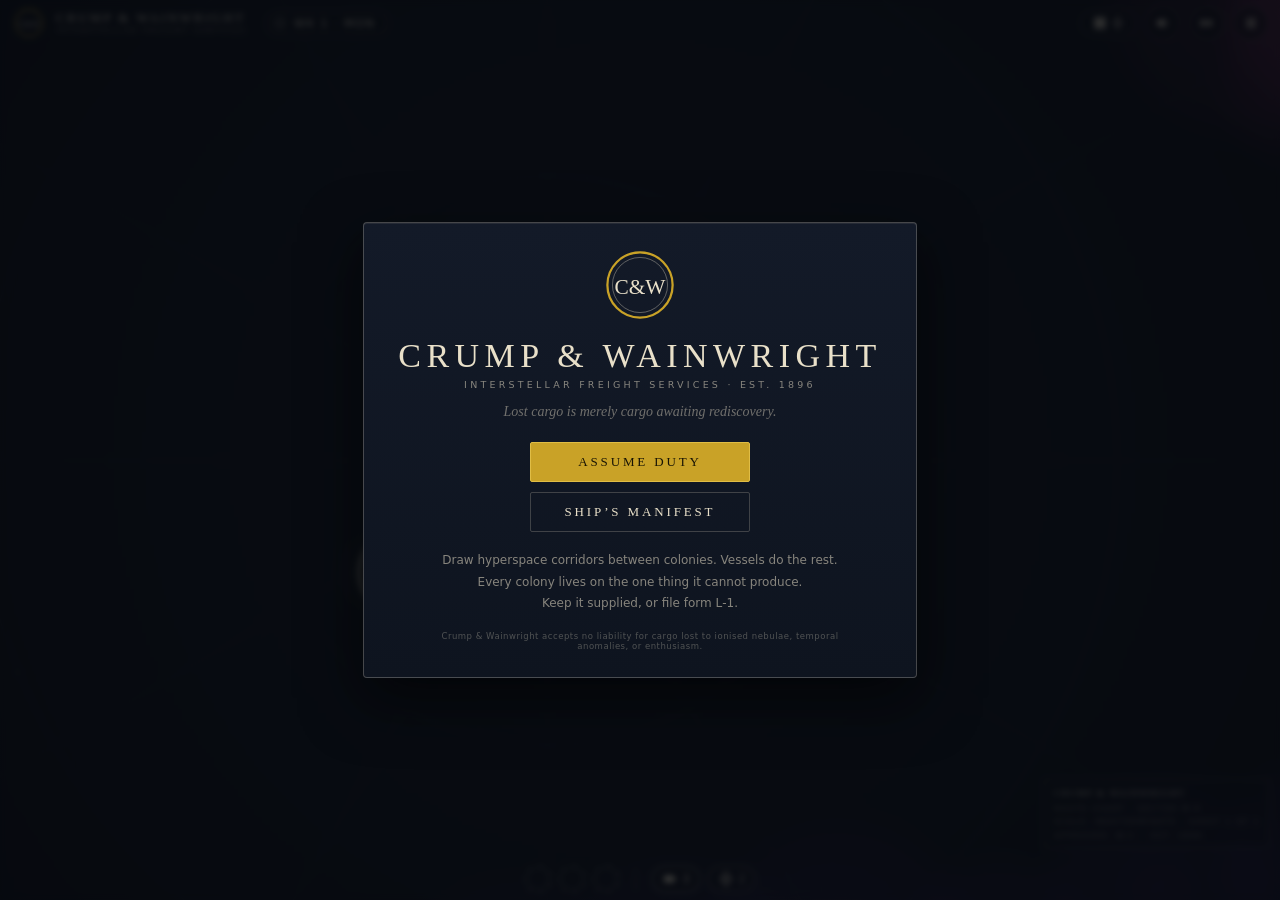
==== index.html @ efbcc78e "Crump & Wainwright: Interstellar Freight Services — complete game A Mini Metro-style network optimis" ====
<!DOCTYPE html>
<html lang="en-GB">
<head>
<meta charset="utf-8">
<meta name="viewport" content="width=device-width, initial-scale=1, maximum-scale=1, user-scalable=no, viewport-fit=cover">
<meta name="theme-color" content="#0b1017">
<meta name="apple-mobile-web-app-capable" content="yes">
<meta name="apple-mobile-web-app-status-bar-style" content="black-translucent">
<title>Crump &amp; Wainwright — Interstellar Freight Services</title>
<link rel="icon" href='data:image/svg+xml,<svg xmlns="http://www.w3.org/2000/svg" viewBox="0 0 64 64"><circle cx="32" cy="32" r="30" fill="%230b1017" stroke="%23c9a227" stroke-width="3"/><text x="32" y="41" font-family="Georgia,serif" font-size="24" fill="%23e9e0c9" text-anchor="middle">C%26W</text></svg>'>
<link rel="stylesheet" href="css/style.css">
</head>
<body>

<canvas id="game"></canvas>

<!-- ————— HUD ————— -->
<div id="hud-top" class="hud">
  <button id="brand-mark" title="Crump &amp; Wainwright" aria-label="Crump and Wainwright">
    <svg viewBox="0 0 64 64" width="30" height="30">
      <circle cx="32" cy="32" r="29" fill="none" stroke="#c9a227" stroke-width="2.5"/>
      <circle cx="32" cy="32" r="24" fill="none" stroke="rgba(233,224,201,0.35)" stroke-width="1"/>
      <text x="32" y="40" font-family="Georgia,serif" font-size="19" fill="#e9e0c9" text-anchor="middle">C&amp;W</text>
    </svg>
  </button>
  <div id="brand-word">CRUMP &amp; WAINWRIGHT<span>INTERSTELLAR FREIGHT SERVICES</span></div>
  <div id="hud-clock">
    <div id="clock-ring"></div>
    <div id="clock-day">WK 1 · MON</div>
  </div>
  <div class="hud-spacer"></div>
  <div id="hud-score" title="Consignments delivered"><span id="hud-score-n">0</span></div>
  <button id="btn-sound" class="hud-btn" title="Sound">
    <svg viewBox="0 0 24 24" width="18" height="18"><path class="spk" d="M4 9v6h4l5 4V5L8 9H4z" fill="#e9e0c9"/><path class="wave" d="M16 9c1.5 1.5 1.5 4.5 0 6" stroke="#e9e0c9" stroke-width="1.8" fill="none" stroke-linecap="round"/></svg>
  </button>
  <button id="btn-speed" class="hud-btn" title="Fast forward">
    <svg viewBox="0 0 24 24" width="18" height="18"><path d="M4 6v12l7-6-7-6zm9 0v12l7-6-7-6z" fill="#e9e0c9"/></svg>
  </button>
  <button id="btn-pause" class="hud-btn" title="Pause">
    <svg viewBox="0 0 24 24" width="18" height="18"><path d="M7 5h3.4v14H7zM13.6 5H17v14h-3.4z" fill="#e9e0c9"/></svg>
  </button>
</div>

<div id="hud-bottom" class="hud">
  <div id="corridor-chips"></div>
  <div id="hud-divider"></div>
  <div id="inventory-chips"></div>
</div>

<div id="toasts"></div>
<div id="tooltip"></div>

<!-- engineering drawing title block -->
<div id="titleblock">
  <div class="tb-row tb-name">CRUMP &amp; WAINWRIGHT</div>
  <div class="tb-row" id="tb-sector">ROUTE CHART · SECTOR —</div>
  <div class="tb-row">SCALE: INDETERMINATE · SHEET 1 OF 1</div>
  <div class="tb-row">APPROVED: W.C. · EST. 1896</div>
</div>

<!-- ————— Start screen ————— -->
<div id="start-screen" class="screen visible">
  <div class="panel start-panel">
    <svg viewBox="0 0 64 64" width="72" height="72" class="crest">
      <circle cx="32" cy="32" r="29" fill="none" stroke="#c9a227" stroke-width="2"/>
      <circle cx="32" cy="32" r="24.5" fill="none" stroke="rgba(233,224,201,0.4)" stroke-width="0.8"/>
      <text x="32" y="40" font-family="Georgia,serif" font-size="19" fill="#e9e0c9" text-anchor="middle">C&amp;W</text>
    </svg>
    <h1>CRUMP &amp; WAINWRIGHT</h1>
    <div class="subtitle">INTERSTELLAR FREIGHT SERVICES · EST. 1896</div>
    <div id="start-tagline">Connecting frontier worlds since 1896.</div>
    <div class="start-buttons">
      <button id="btn-play" class="btn-primary">ASSUME DUTY</button>
      <button id="btn-manifest" class="btn-secondary">SHIP’S MANIFEST</button>
    </div>
    <div class="howto">
      Draw hyperspace corridors between colonies. Vessels do the rest.<br>
      Every colony lives on the one thing it cannot produce.<br>
      Keep it supplied, or file form L‑1.
    </div>
    <div class="smallprint">Crump &amp; Wainwright accepts no liability for cargo lost to ionised nebulae, temporal anomalies, or enthusiasm.</div>
  </div>
</div>

<!-- ————— Ship's Manifest ————— -->
<div id="manifest-screen" class="screen">
  <div class="panel manifest-panel">
    <h2>SHIP’S MANIFEST</h2>
    <div class="manifest-note">A colony displays the glyph of the one cargo it cannot produce.
      Crates carry the glyph of the colony type they are bound for. Deliver accordingly.</div>
    <div id="manifest-grid"></div>
    <div class="manifest-note dim">* Designated colonies. One per sector, and the sector is rather attached to them.</div>
    <div class="manifest-note dim">Operations: drag between colonies to open a corridor · drag a loose end to extend it
      · drag mid-route onto a colony to call there · long-press a stop to reroute or withdraw service.</div>
    <button id="btn-manifest-close" class="btn-primary">VERY GOOD</button>
  </div>
</div>

<!-- ————— Pause ————— -->
<div id="pause-screen" class="screen">
  <div class="panel">
    <h2>SERVICE HELD</h2>
    <div class="pause-note">The network waits. The paperwork does not.</div>
    <div class="stack">
      <button id="btn-resume" class="btn-primary">RESUME SERVICE</button>
      <button id="btn-pause-manifest" class="btn-secondary">SHIP’S MANIFEST</button>
      <button id="btn-restart" class="btn-secondary">NEW CONTRACT</button>
    </div>
  </div>
</div>

<!-- ————— Weekly review ————— -->
<div id="review-dialog" class="screen">
  <div class="panel memo-panel">
    <div class="memo-head">INTERNAL MEMORANDUM</div>
    <h2 id="review-week">Week 1 concluded</h2>
    <div class="memo-line">The Board has approved: one (1) additional freight vessel.<br>
      Further, kindly select <b>one</b> of the following requisitions:</div>
    <div id="review-options"></div>
  </div>
</div>

<!-- ————— Game over ————— -->
<div id="gameover-screen" class="screen">
  <div class="panel memo-panel">
    <div class="memo-head">NOTICE OF SERVICE REVIEW</div>
    <div id="go-memo" class="memo-line"></div>
    <div id="go-stats">
      <div><span id="go-days">0</span><label>days in service</label></div>
      <div><span id="go-delivered">0</span><label>consignments</label></div>
      <div><span id="go-best">0</span><label>company record</label></div>
    </div>
    <div id="go-signoff" class="memo-signoff">The kettle remains on.</div>
    <div class="memo-from">— Head Office</div>
    <button id="btn-again" class="btn-primary">RESUME TRADING</button>
  </div>
</div>

<!-- ————— Portrait guard ————— -->
<div id="rotate-overlay">
  <div>
    <svg viewBox="0 0 24 24" width="42" height="42"><path d="M7 3h10a2 2 0 0 1 2 2v14a2 2 0 0 1-2 2H7a2 2 0 0 1-2-2V5a2 2 0 0 1 2-2z" fill="none" stroke="#e9e0c9" stroke-width="1.5" transform="rotate(90 12 12)"/></svg>
    <p>Kindly rotate your device.<br><span>Company services operate in landscape.</span></p>
  </div>
</div>

<script src="js/config.js"></script>
<script src="js/copy.js"></script>
<script src="js/glyphs.js"></script>
<script src="js/audio.js"></script>
<script src="js/sim.js"></script>
<script src="js/render.js"></script>
<script src="js/input.js"></script>
<script src="js/ui.js"></script>
<script src="js/devpanel.js"></script>
<script src="js/main.js"></script>
</body>
</html>
---- css/style.css ----
/* Crump & Wainwright — Interstellar Freight Services
   Dark premium instrument, not an entertainment product. */

:root {
  --ink: #0b1017;
  --ink-raise: #121926;
  --parch: #e9e0c9;
  --parch-dim: rgba(233, 224, 201, 0.55);
  --parch-faint: rgba(233, 224, 201, 0.22);
  --brass: #c9a227;
  --red: #d4574f;
  --serif: "Iowan Old Style", "Palatino Linotype", Palatino, "Book Antiqua", Georgia, serif;
  --sans: ui-sans-serif, system-ui, "Helvetica Neue", Arial, sans-serif;
}

* { margin: 0; padding: 0; box-sizing: border-box; }

html, body {
  width: 100%;
  height: 100%;
  overflow: hidden;
  background: var(--ink);
  color: var(--parch);
  font-family: var(--sans);
  -webkit-user-select: none;
  user-select: none;
  -webkit-tap-highlight-color: transparent;
}

#game {
  position: fixed;
  inset: 0;
  width: 100%;
  height: 100dvh;
  touch-action: none;
  cursor: crosshair;
}

/* ————————————————— HUD ————————————————— */
.hud {
  position: fixed;
  left: 0;
  right: 0;
  display: flex;
  align-items: center;
  gap: 10px;
  padding: 6px max(12px, env(safe-area-inset-left)) 6px max(12px, env(safe-area-inset-left));
  pointer-events: none;
  z-index: 20;
}
.hud > * { pointer-events: auto; }
#hud-top { top: 0; padding-top: max(6px, env(safe-area-inset-top)); }
#hud-bottom { bottom: 0; padding-bottom: max(8px, env(safe-area-inset-bottom)); justify-content: center; }

#brand-mark {
  background: none;
  border: none;
  cursor: pointer;
  display: flex;
  padding: 2px;
  opacity: 0.9;
}
#brand-word {
  font-family: var(--serif);
  font-size: 13px;
  letter-spacing: 0.18em;
  line-height: 1.25;
  color: var(--parch);
  white-space: nowrap;
}
#brand-word span {
  display: block;
  font-size: 7.5px;
  letter-spacing: 0.3em;
  color: var(--parch-dim);
}

#hud-clock {
  display: flex;
  align-items: center;
  gap: 7px;
  margin-left: 10px;
  background: rgba(11, 16, 23, 0.55);
  border: 1px solid var(--parch-faint);
  border-radius: 20px;
  padding: 4px 12px 4px 6px;
}
#clock-ring {
  width: 14px;
  height: 14px;
  border-radius: 50%;
  background: conic-gradient(var(--brass) 0deg, rgba(233, 224, 201, 0.15) 0);
}
#clock-day {
  font-size: 11px;
  letter-spacing: 0.14em;
  color: var(--parch);
  font-variant-numeric: tabular-nums;
}

.hud-spacer { flex: 1; }

#hud-score {
  display: flex;
  align-items: center;
  gap: 6px;
  font-size: 14px;
  letter-spacing: 0.06em;
  font-variant-numeric: tabular-nums;
  background: rgba(11, 16, 23, 0.55);
  border: 1px solid var(--parch-faint);
  border-radius: 20px;
  padding: 4px 12px;
}

.hud-btn {
  width: 34px;
  height: 34px;
  border-radius: 50%;
  border: 1px solid var(--parch-faint);
  background: rgba(11, 16, 23, 0.55);
  display: flex;
  align-items: center;
  justify-content: center;
  cursor: pointer;
}
.hud-btn:active { background: rgba(233, 224, 201, 0.12); }
.hud-btn.active { border-color: var(--brass); background: rgba(201, 162, 39, 0.2); }
#btn-sound.muted .wave { display: none; }
#btn-sound.muted { opacity: 0.5; }

/* corridor + inventory chips */
#corridor-chips, #inventory-chips { display: flex; gap: 8px; align-items: center; }
#hud-divider { width: 1px; height: 22px; background: var(--parch-faint); margin: 0 6px; }

.chip {
  position: relative;
  width: 26px;
  height: 26px;
  border-radius: 50%;
  border: 2.5px solid var(--parch-dim);
  background: transparent;
  cursor: pointer;
  display: flex;
  align-items: center;
  justify-content: center;
}
.corridor-chip.empty { border-style: dashed; opacity: 0.65; }
.corridor-chip .chip-count {
  position: absolute;
  inset: 0;
  display: flex;
  align-items: center;
  justify-content: center;
  font-size: 11px;
  font-weight: 700;
  color: #0b1017;
}
.chip.target { box-shadow: 0 0 0 3px rgba(233, 224, 201, 0.35); animation: pulse 1s infinite; }
.inv-chip {
  width: auto;
  border-radius: 16px;
  padding: 3px 9px;
  gap: 5px;
  border-width: 1px;
  background: rgba(11, 16, 23, 0.55);
}
.inv-chip .inv-count { font-size: 12px; font-variant-numeric: tabular-nums; color: var(--parch); }
.inv-chip.armed { border-color: var(--brass); background: rgba(201, 162, 39, 0.22); animation: pulse 1s infinite; }
.inv-chip.passive { cursor: default; opacity: 0.8; }
@keyframes pulse { 50% { box-shadow: 0 0 0 5px rgba(233, 224, 201, 0.12); } }

/* ————————————————— toasts ————————————————— */
#toasts {
  position: fixed;
  top: 52px;
  left: 50%;
  transform: translateX(-50%);
  display: flex;
  flex-direction: column;
  align-items: center;
  gap: 6px;
  z-index: 30;
  pointer-events: none;
  width: min(92vw, 560px);
}
.toast {
  font-family: var(--serif);
  font-size: 13px;
  color: var(--parch);
  background: rgba(18, 25, 38, 0.92);
  border: 1px solid var(--parch-faint);
  border-left: 3px solid var(--brass);
  padding: 7px 14px;
  border-radius: 3px;
  opacity: 0;
  transform: translateY(-6px);
  transition: opacity 0.4s, transform 0.4s;
  text-align: center;
  max-width: 100%;
}
.toast.show { opacity: 1; transform: none; }

/* ————————————————— tooltip ————————————————— */
#tooltip {
  position: fixed;
  transform: translate(-50%, -100%);
  background: rgba(18, 25, 38, 0.95);
  border: 1px solid var(--parch-faint);
  padding: 6px 10px;
  font-size: 11.5px;
  line-height: 1.5;
  border-radius: 3px;
  pointer-events: none;
  opacity: 0;
  transition: opacity 0.2s;
  z-index: 25;
  white-space: nowrap;
}
#tooltip.visible { opacity: 1; }
#tooltip b { font-family: var(--serif); letter-spacing: 0.04em; }
.tt-special { color: var(--brass); }

/* ————————————————— title block ————————————————— */
#titleblock {
  position: fixed;
  right: max(10px, env(safe-area-inset-right));
  bottom: calc(max(8px, env(safe-area-inset-bottom)) + 44px);
  border: 1px solid var(--parch-faint);
  padding: 5px 9px;
  font-size: 7.5px;
  letter-spacing: 0.22em;
  color: var(--parch-dim);
  line-height: 1.8;
  z-index: 10;
  pointer-events: none;
  background: rgba(11, 16, 23, 0.4);
}
#titleblock .tb-name { font-family: var(--serif); font-size: 9px; color: var(--parch); }
@media (max-height: 420px), (max-width: 700px) { #titleblock { display: none; } }

/* ————————————————— screens ————————————————— */
.screen {
  position: fixed;
  inset: 0;
  display: flex;
  align-items: center;
  justify-content: center;
  background: rgba(7, 10, 15, 0.78);
  backdrop-filter: blur(3px);
  z-index: 40;
  opacity: 0;
  pointer-events: none;
  transition: opacity 0.3s;
  padding: 12px;
}
.screen.visible { opacity: 1; pointer-events: auto; }

.panel {
  background: linear-gradient(180deg, #131a28, #0e141f);
  border: 1px solid rgba(233, 224, 201, 0.25);
  box-shadow: 0 20px 60px rgba(0, 0, 0, 0.6), inset 0 1px 0 rgba(233, 224, 201, 0.08);
  padding: 26px 34px;
  text-align: center;
  max-width: min(92vw, 620px);
  max-height: 92dvh;
  overflow-y: auto;
  border-radius: 4px;
}

.panel h1 {
  font-family: var(--serif);
  font-weight: 500;
  font-size: clamp(20px, 4.6vw, 34px);
  letter-spacing: 0.16em;
  margin: 12px 0 4px;
}
.panel h2 {
  font-family: var(--serif);
  font-weight: 500;
  font-size: 19px;
  letter-spacing: 0.18em;
  margin: 6px 0 10px;
}
.subtitle {
  font-size: 9.5px;
  letter-spacing: 0.34em;
  color: var(--parch-dim);
  margin-bottom: 14px;
}
#start-tagline {
  font-family: var(--serif);
  font-style: italic;
  font-size: 14px;
  color: var(--parch-dim);
  opacity: 0.8;
  transition: opacity 0.4s;
  min-height: 20px;
  margin-bottom: 18px;
}

.start-buttons, .stack { display: flex; flex-direction: column; gap: 10px; align-items: center; }

.btn-primary, .btn-secondary {
  font-family: var(--serif);
  letter-spacing: 0.22em;
  font-size: 13px;
  padding: 11px 34px;
  cursor: pointer;
  border-radius: 2px;
  min-width: 220px;
}
.btn-primary {
  background: var(--brass);
  color: #171304;
  border: 1px solid #e0bd45;
}
.btn-primary:hover { background: #d9b23a; }
.btn-secondary {
  background: transparent;
  color: var(--parch);
  border: 1px solid var(--parch-faint);
}
.btn-secondary:hover { border-color: var(--parch-dim); }

.howto {
  margin-top: 18px;
  font-size: 12px;
  line-height: 1.8;
  color: var(--parch-dim);
}
.smallprint {
  margin-top: 16px;
  font-size: 8.5px;
  letter-spacing: 0.06em;
  color: rgba(233, 224, 201, 0.3);
  max-width: 420px;
  margin-left: auto;
  margin-right: auto;
}
.pause-note {
  font-family: var(--serif);
  font-style: italic;
  color: var(--parch-dim);
  font-size: 13px;
  margin-bottom: 16px;
}

/* manifest */
.manifest-panel { max-width: min(94vw, 720px); }
#manifest-grid {
  display: grid;
  grid-template-columns: repeat(auto-fit, minmax(118px, 1fr));
  gap: 10px 6px;
  margin: 14px 0;
}
.manifest-cell { padding: 4px; }
.manifest-name {
  font-family: var(--serif);
  font-size: 12.5px;
  letter-spacing: 0.1em;
  margin-top: 2px;
}
.manifest-quip { font-size: 9.5px; color: var(--parch-dim); line-height: 1.45; margin-top: 2px; }
.manifest-note { font-size: 11.5px; color: var(--parch-dim); line-height: 1.6; max-width: 540px; margin: 0 auto; }
.manifest-note.dim { font-size: 9.5px; opacity: 0.75; margin-top: 6px; }
#btn-manifest-close { margin-top: 14px; }

/* memo panels */
.memo-panel { max-width: min(92vw, 560px); text-align: left; }
.memo-head {
  font-size: 10px;
  letter-spacing: 0.34em;
  color: var(--brass);
  border-bottom: 1px solid var(--parch-faint);
  padding-bottom: 8px;
  margin-bottom: 12px;
  text-align: center;
}
.memo-line {
  font-family: var(--serif);
  font-size: 14px;
  line-height: 1.75;
  color: var(--parch);
}
.memo-signoff {
  font-family: var(--serif);
  font-style: italic;
  color: var(--parch-dim);
  margin-top: 14px;
  font-size: 13px;
}
.memo-from {
  font-family: var(--serif);
  text-align: right;
  color: var(--parch-dim);
  font-size: 13px;
  margin-top: 4px;
}

#review-options {
  display: flex;
  gap: 12px;
  margin-top: 16px;
  justify-content: center;
}
.review-card {
  flex: 1;
  max-width: 230px;
  background: rgba(233, 224, 201, 0.04);
  border: 1px solid var(--parch-faint);
  border-radius: 3px;
  padding: 14px 12px;
  cursor: pointer;
  text-align: center;
  color: var(--parch);
}
.review-card:hover, .review-card:active {
  border-color: var(--brass);
  background: rgba(201, 162, 39, 0.08);
}
.review-icon { display: flex; justify-content: center; margin-bottom: 8px; }
.review-title {
  font-family: var(--serif);
  font-size: 13.5px;
  letter-spacing: 0.06em;
  margin-bottom: 6px;
}
.review-desc { font-size: 10.5px; color: var(--parch-dim); line-height: 1.5; }

#go-stats {
  display: flex;
  justify-content: center;
  gap: 30px;
  margin: 18px 0 4px;
}
#go-stats > div { text-align: center; }
#go-stats span {
  font-family: var(--serif);
  font-size: 26px;
  display: block;
  color: var(--parch);
}
#go-stats label {
  font-size: 8.5px;
  letter-spacing: 0.2em;
  color: var(--parch-dim);
  text-transform: uppercase;
}
#gameover-screen .btn-primary { display: block; margin: 18px auto 0; }

/* ————————————————— rotate overlay ————————————————— */
#rotate-overlay {
  position: fixed;
  inset: 0;
  background: var(--ink);
  z-index: 100;
  display: none;
  align-items: center;
  justify-content: center;
  text-align: center;
}
#rotate-overlay p {
  font-family: var(--serif);
  margin-top: 14px;
  font-size: 15px;
  letter-spacing: 0.06em;
}
#rotate-overlay p span { font-size: 11px; color: var(--parch-dim); }
@media (orientation: portrait) and (max-width: 820px) {
  #rotate-overlay { display: flex; }
}

/* ————————————————— The Tuning Office ————————————————— */
#devpanel {
  position: fixed;
  top: 0;
  right: 0;
  bottom: 0;
  width: min(360px, 92vw);
  background: rgba(10, 14, 21, 0.97);
  border-left: 1px solid var(--brass);
  z-index: 60;
  transform: translateX(102%);
  transition: transform 0.25s;
  display: flex;
  flex-direction: column;
  font-size: 12px;
}
#devpanel.visible { transform: none; }
.dp-head {
  position: relative;
  padding: 12px 16px 10px;
  border-bottom: 1px solid var(--parch-faint);
}
.dp-title { font-family: var(--serif); letter-spacing: 0.26em; font-size: 14px; color: var(--brass); }
.dp-sub { font-size: 9px; letter-spacing: 0.12em; color: var(--parch-dim); margin-top: 3px; }
.dp-close {
  position: absolute;
  top: 8px;
  right: 10px;
  background: none;
  border: 1px solid var(--parch-faint);
  color: var(--parch);
  width: 26px;
  height: 26px;
  border-radius: 50%;
  cursor: pointer;
  font-size: 14px;
}
.dp-body { overflow-y: auto; padding: 10px 16px 30px; flex: 1; overscroll-behavior: contain; }
.dp-section { margin-bottom: 16px; }
.dp-section-title {
  font-size: 9px;
  letter-spacing: 0.28em;
  color: var(--brass);
  text-transform: uppercase;
  border-bottom: 1px solid rgba(233, 224, 201, 0.12);
  padding-bottom: 4px;
  margin-bottom: 8px;
}
.dp-row {
  display: grid;
  grid-template-columns: 118px 1fr 44px;
  align-items: center;
  gap: 8px;
  margin: 5px 0;
}
.dp-row label { color: var(--parch-dim); font-size: 10.5px; line-height: 1.25; }
.dp-row input[type="range"] { width: 100%; accent-color: var(--brass); height: 18px; }
.dp-val { text-align: right; font-variant-numeric: tabular-nums; color: var(--parch); font-size: 10.5px; }
.dp-metrics div {
  display: flex;
  justify-content: space-between;
  padding: 2px 0;
  color: var(--parch-dim);
}
.dp-metrics div span:last-child { color: var(--parch); font-variant-numeric: tabular-nums; }
.dp-check { display: flex; gap: 7px; align-items: center; color: var(--parch-dim); margin: 8px 0; font-size: 10.5px; }
.dp-btnrow { display: flex; flex-wrap: wrap; gap: 6px; margin-top: 6px; }
.dp-btn {
  background: rgba(233, 224, 201, 0.06);
  border: 1px solid var(--parch-faint);
  color: var(--parch);
  font-size: 10px;
  letter-spacing: 0.08em;
  padding: 6px 10px;
  border-radius: 2px;
  cursor: pointer;
}
.dp-btn:active { background: rgba(233, 224, 201, 0.15); }
.dp-primary { border-color: var(--brass); color: var(--brass); }
.dp-note { font-size: 9px; color: rgba(233, 224, 201, 0.35); margin-top: 8px; line-height: 1.5; }

/* compact phone landscape */
@media (max-height: 420px) {
  #brand-word { display: none; }
  #toasts { top: 44px; }
  .panel { padding: 14px 18px; }
  .panel h1 { margin: 6px 0 2px; }
  .crest { width: 44px; height: 44px; }
  .howto { margin-top: 8px; font-size: 10.5px; line-height: 1.5; }
  .smallprint { margin-top: 8px; }
  .start-buttons, .stack { flex-direction: row; justify-content: center; }
  .btn-primary, .btn-secondary { min-width: 0; padding: 9px 18px; font-size: 11px; }
  #manifest-grid { grid-template-columns: repeat(5, 1fr); gap: 4px 2px; }
  .manifest-quip { display: none; }
  #go-stats span { font-size: 20px; }
  .memo-line { font-size: 12px; line-height: 1.5; }
  #start-tagline { margin-bottom: 8px; }
}
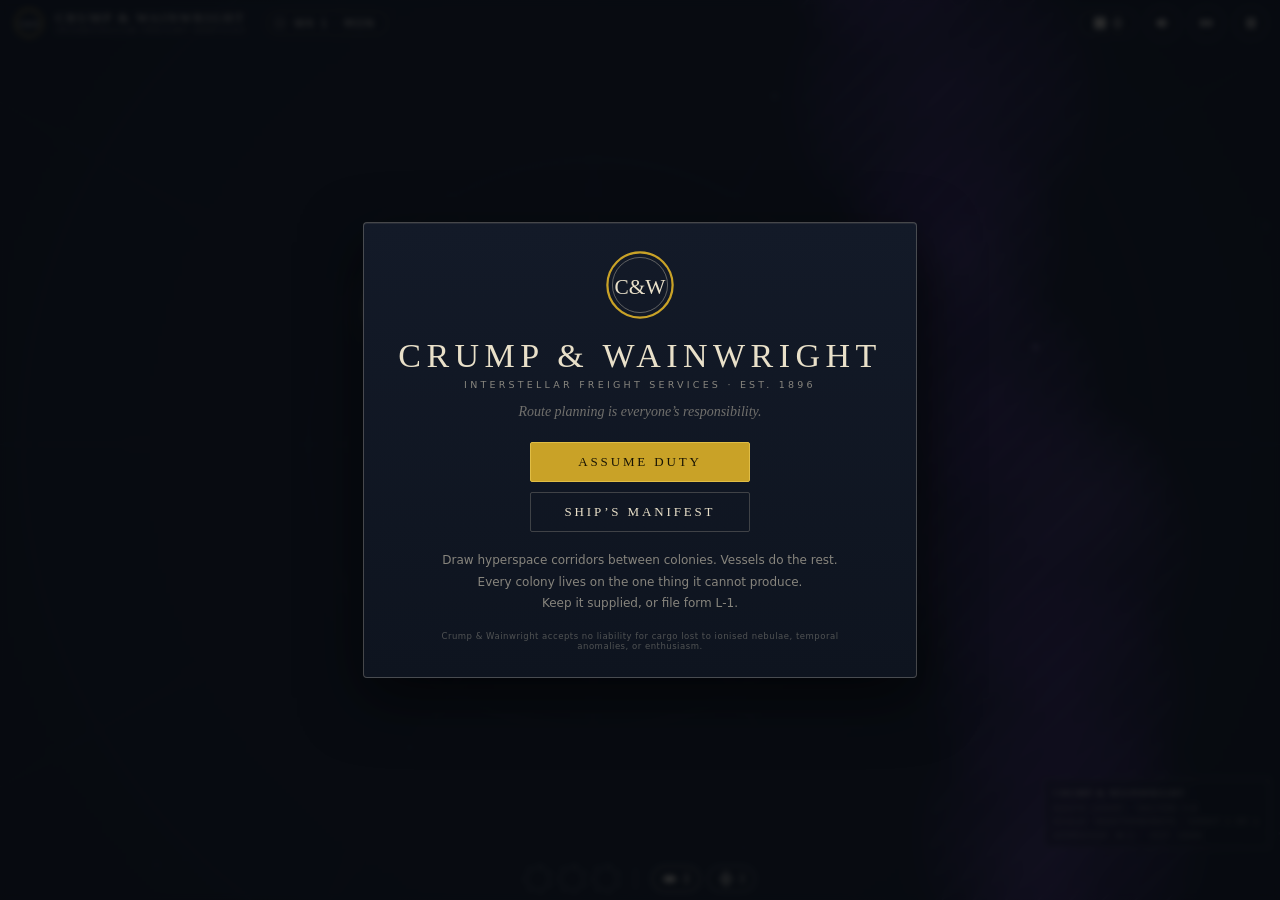
==== commit 31777a27: "The Drawing Office: a standalone appearance studio A separate app (design.html) for comprehensively " ====
--- a/index.html
+++ b/index.html
@@ -145,6 +145,7 @@
 </div>
 
 <script src="js/config.js"></script>
+<script src="js/theme.js"></script>
 <script src="js/copy.js"></script>
 <script src="js/glyphs.js"></script>
 <script src="js/audio.js"></script>
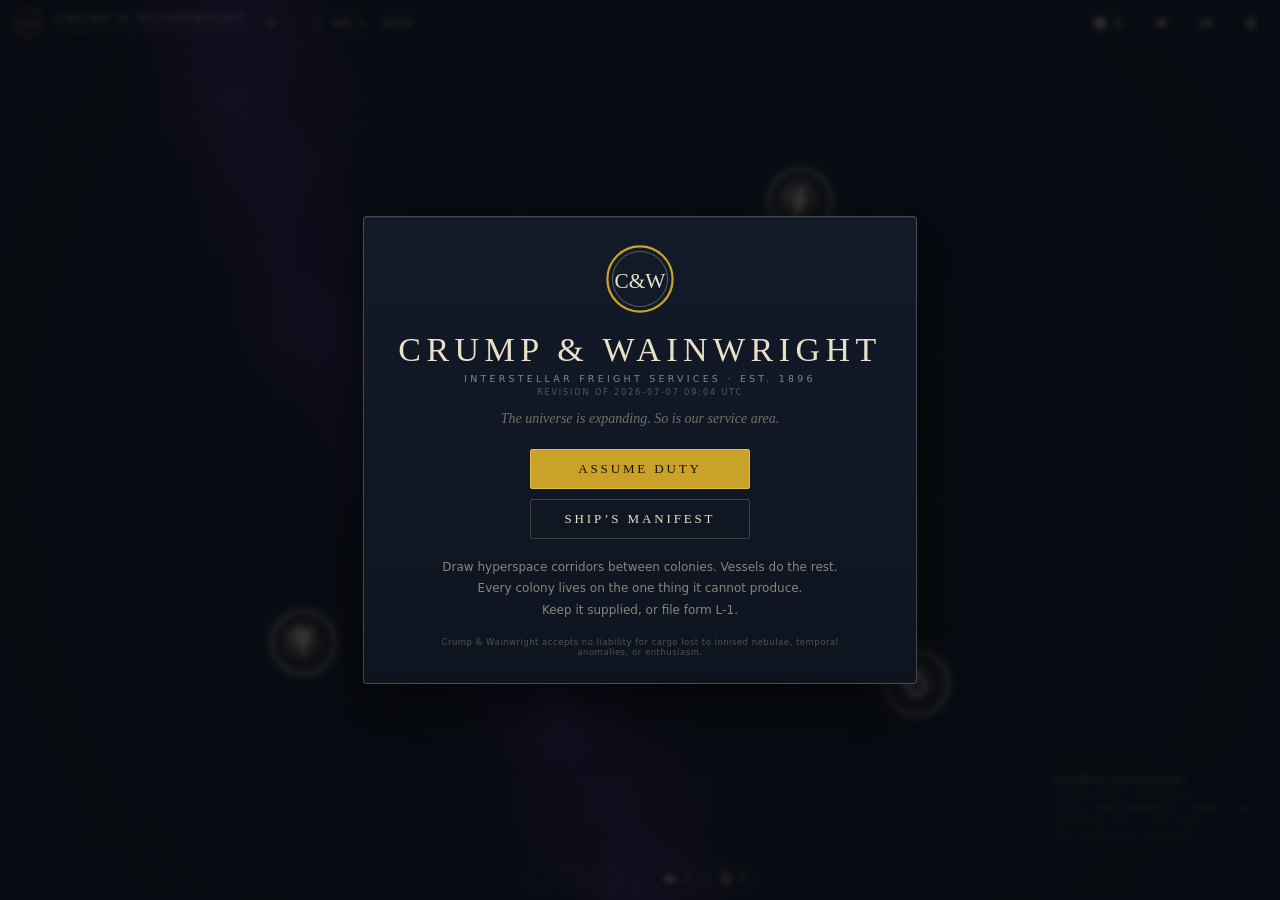
==== commit 2611f11c: "Build stamp, HUD settings cog, quarter-speed base clock, wider colony spacing - Start screen and tit" ====
--- a/index.html
+++ b/index.html
@@ -24,6 +24,9 @@
     </svg>
   </button>
   <div id="brand-word">CRUMP &amp; WAINWRIGHT<span>INTERSTELLAR FREIGHT SERVICES</span></div>
+  <button id="btn-settings" class="hud-btn" title="The Tuning Office" aria-label="Settings">
+    <svg viewBox="0 0 24 24" width="18" height="18"><g stroke="#e9e0c9" stroke-width="1.7" fill="none" stroke-linecap="round"><circle cx="12" cy="12" r="3.4"/><path d="M12 4v2.4M12 17.6V20M4 12h2.4M17.6 12H20M6.3 6.3l1.7 1.7M16 16l1.7 1.7M17.7 6.3L16 8M8 16l-1.7 1.7"/></g></svg>
+  </button>
   <div id="hud-clock">
     <div id="clock-ring"></div>
     <div id="clock-day">WK 1 · MON</div>
@@ -56,6 +59,7 @@
   <div class="tb-row" id="tb-sector">ROUTE CHART · SECTOR —</div>
   <div class="tb-row">SCALE: INDETERMINATE · SHEET 1 OF 1</div>
   <div class="tb-row">APPROVED: W.C. · EST. 1896</div>
+  <div class="tb-row" id="tb-rev"></div>
 </div>
 
 <!-- ————— Start screen ————— -->
@@ -68,6 +72,7 @@
     </svg>
     <h1>CRUMP &amp; WAINWRIGHT</h1>
     <div class="subtitle">INTERSTELLAR FREIGHT SERVICES · EST. 1896</div>
+    <div id="build-stamp"></div>
     <div id="start-tagline">Connecting frontier worlds since 1896.</div>
     <div class="start-buttons">
       <button id="btn-play" class="btn-primary">ASSUME DUTY</button>
--- a/css/style.css
+++ b/css/style.css
@@ -125,6 +125,7 @@
   cursor: pointer;
 }
 .hud-btn:active { background: rgba(233, 224, 201, 0.12); }
+#btn-settings { width: 28px; height: 28px; opacity: 0.75; }
 .hud-btn.active { border-color: var(--brass); background: rgba(201, 162, 39, 0.2); }
 #btn-sound.muted .wave { display: none; }
 #btn-sound.muted { opacity: 0.5; }
@@ -287,6 +288,12 @@
   letter-spacing: 0.34em;
   color: var(--parch-dim);
   margin-bottom: 14px;
+}
+#build-stamp {
+  font-size: 8px;
+  letter-spacing: 0.24em;
+  color: rgba(233, 224, 201, 0.32);
+  margin: -10px 0 14px;
 }
 #start-tagline {
   font-family: var(--serif);
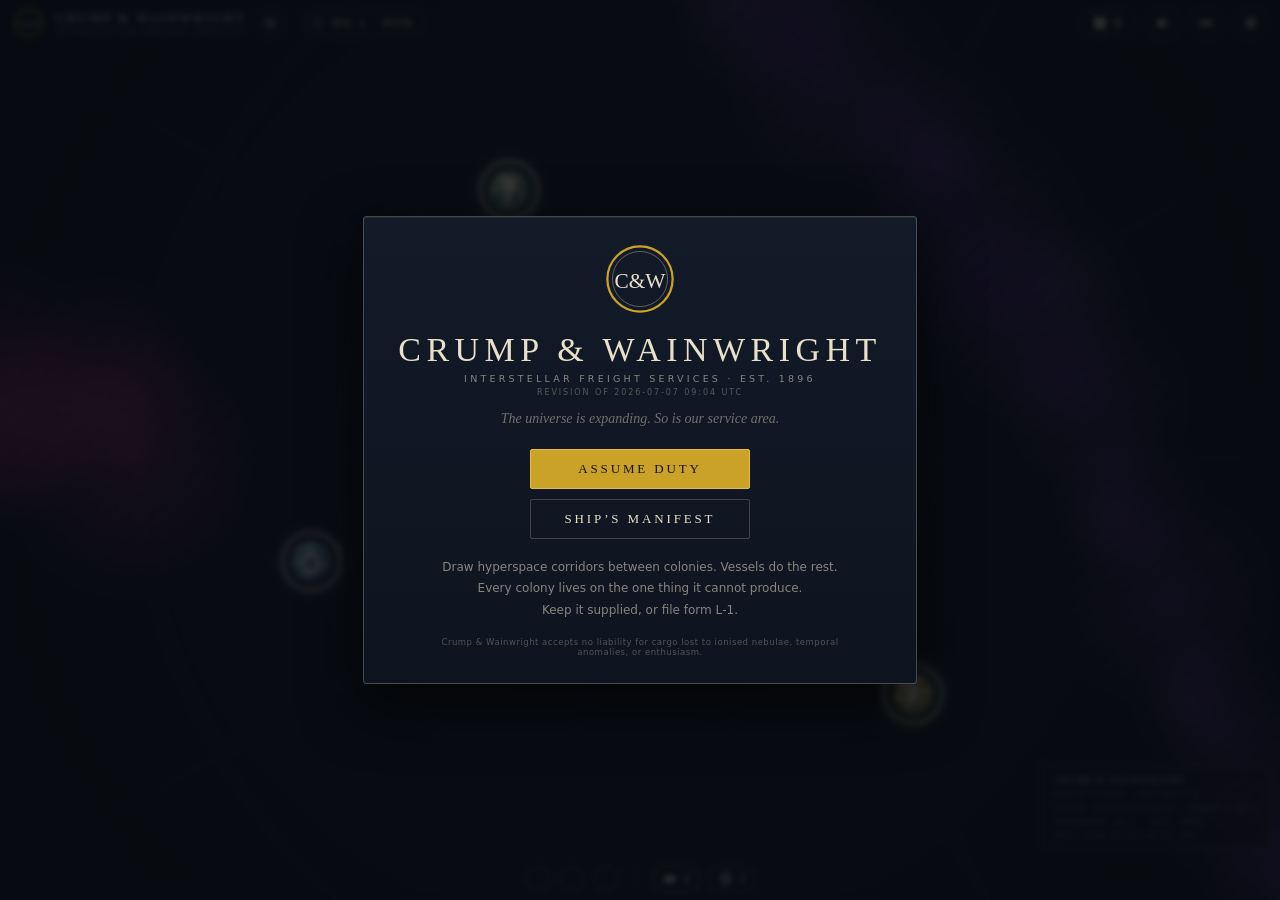
==== commit b6162328: "The frontier is supplied by the Planetary Works: generated colony worlds Every colony in the game is" ====
--- a/index.html
+++ b/index.html
@@ -153,6 +153,7 @@
 <script src="js/theme.js"></script>
 <script src="js/copy.js"></script>
 <script src="js/glyphs.js"></script>
+<script src="js/planetgen.js"></script>
 <script src="js/audio.js"></script>
 <script src="js/sim.js"></script>
 <script src="js/render.js"></script>
